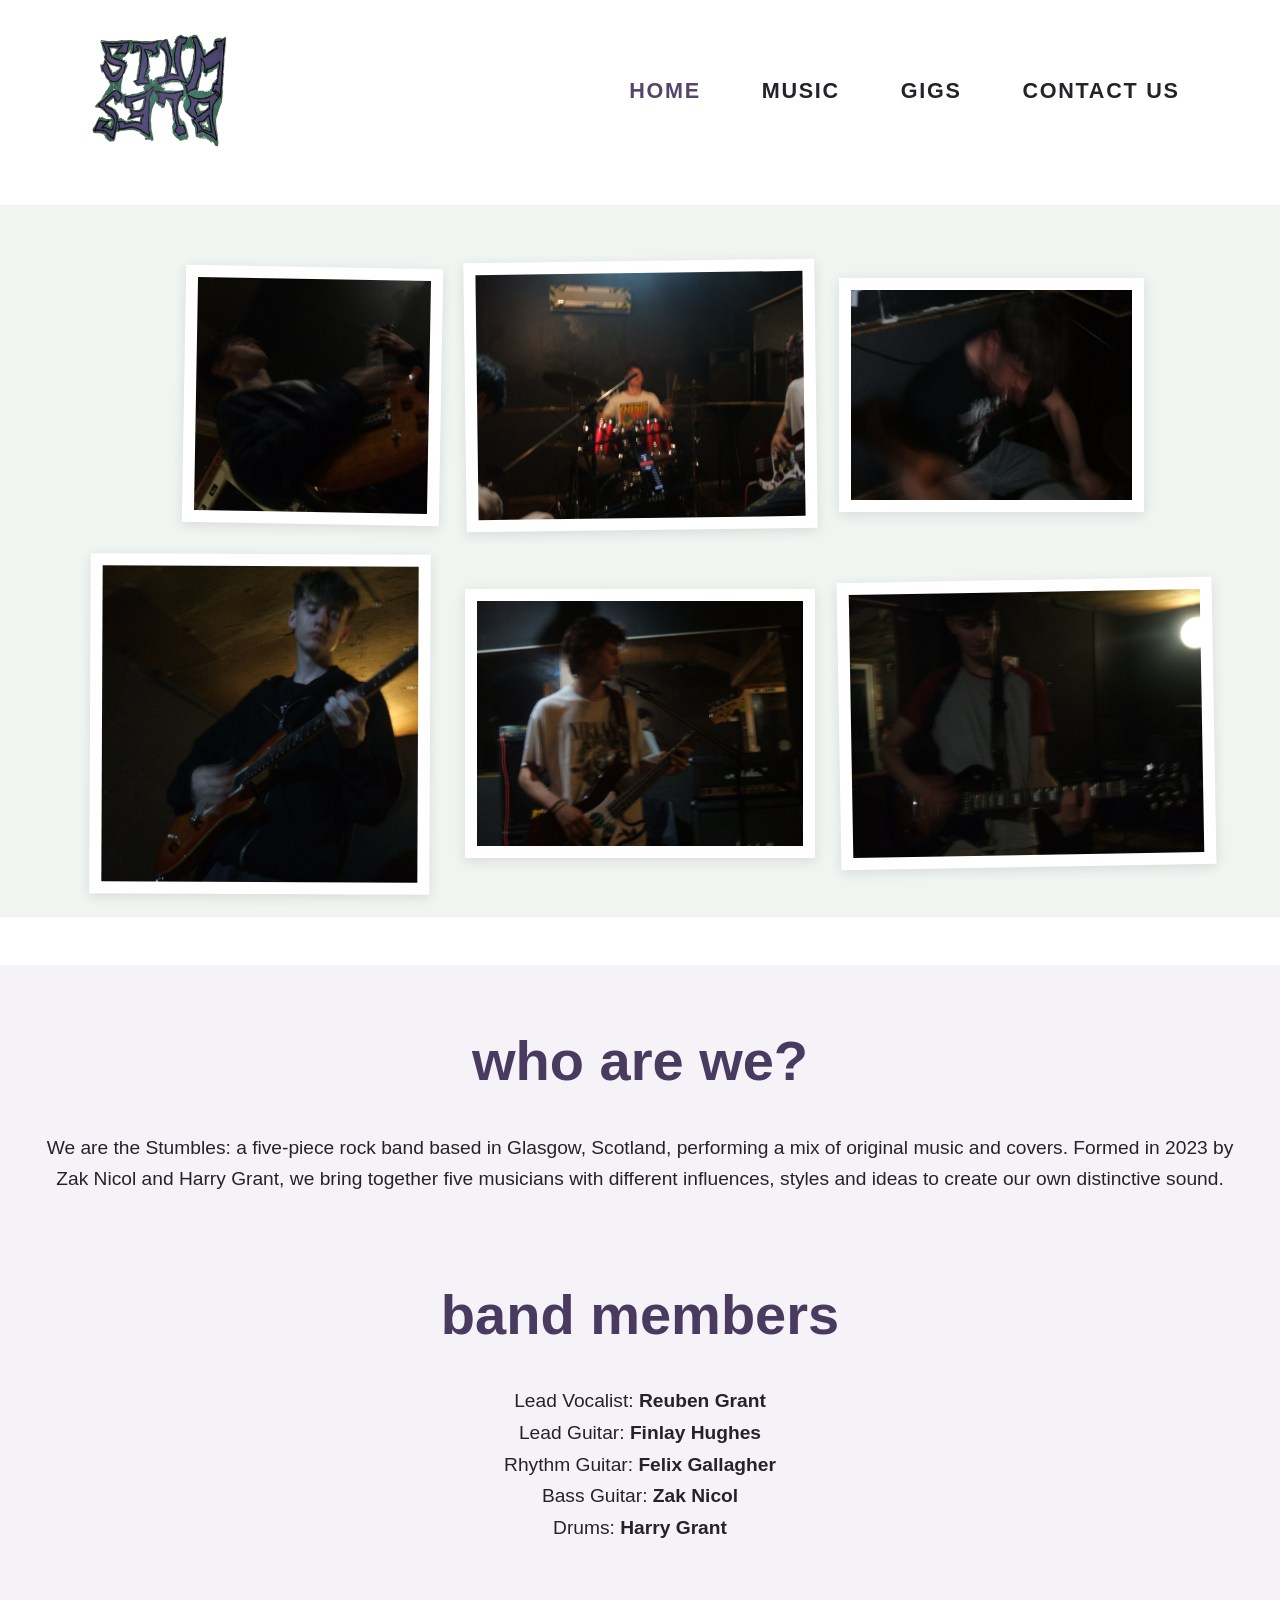
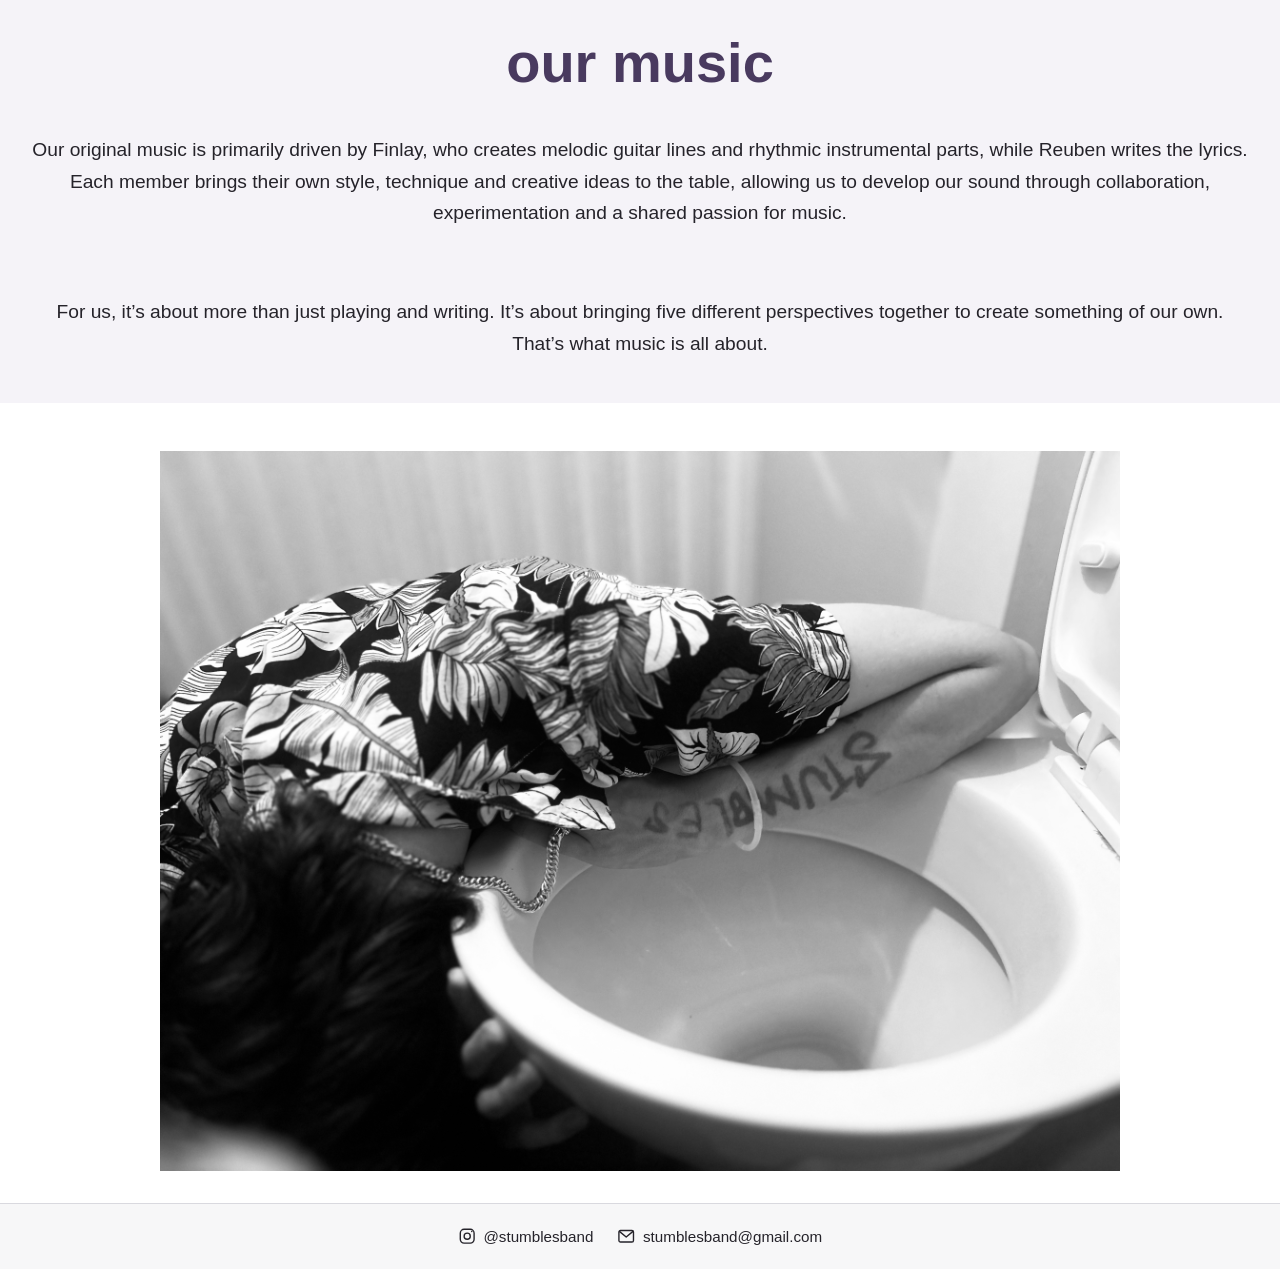
==== index.html @ 41dae3b1 "Fix HTML formatting and structure" ====
<!DOCTYPE html>
<html>
	<head>
		<title>Stumbles | Official Website</title>
		<meta charset="UTF-8">
		<link rel="icon" href="translogo.png" type="image/png">
		<link rel="stylesheet" href="stylesheet.css">
	</head>
		
	<body>
		<div id="navbar">
			<a class="navbar-logo" href="index.html" aria-label="Stumbles home">
				<img src="translogo.png" alt="Stumbles">
			</a>
			<ul>
				<li><a href="index.html" aria-current="page">HOME</a></li>
				<li><a href="music.html">MUSIC</a></li>
				<li><a href="gigs.html">GIGS</a></li>
				<li><a href="contact.html">CONTACT US</a></li>
			</ul>
		</div>
		<div id="band-gallery">
			<div class="gallery-grid">
				<figure>
					<img src="bald.jpg" alt="Band member playing guitar">
				</figure>
				<figure>
					<img src="harry1.jpg" alt="Musician playing guitar at rehearsal">
				</figure>
				<figure>
					<img src="harry2.jpg" alt="Band member performing beside a microphone">
				</figure>
				<figure>
					<img src="bald2.jpg" alt="Musician playing guitar in a rehearsal space">
				</figure>
				<figure>
					<img src="zak.jpg" alt="Guitarist playing in a dimly lit room">
				</figure>
				<figure>
					<img src="felix.jpg" alt="Band member performing with a guitar">
				</figure>
			</div>
		</div>
		<div id="intro">
			<h1>who are we?</h1>
			<p>We are the Stumbles: a five-piece rock band based in Glasgow, Scotland, performing a mix of original music and covers. Formed in 2023 by Zak Nicol and Harry Grant, we bring together five musicians with different influences, styles and ideas to create our own distinctive sound.</p>
			<br>
			<h1>band members</h1>
				<p>Lead Vocalist: <strong>Reuben Grant</strong>
				<br>Lead Guitar: <strong>Finlay Hughes</strong>
				<br>Rhythm Guitar: <strong>Felix Gallagher</strong>
				<br>Bass Guitar: <strong>Zak Nicol</strong>
				<br>Drums: <strong>Harry Grant</strong></p>
			<br>
			<h1>our music</h1>
			<p>Our original music is primarily driven by Finlay, who creates melodic guitar lines and rhythmic instrumental parts, while Reuben writes the lyrics. Each member brings their own style, technique and creative ideas to the table, allowing us to develop our sound through collaboration, experimentation and a shared passion for music.</p>
		    <br>
			<p>For us, it’s about more than just playing and writing. It’s about bringing five different perspectives together to create something of our own. That’s what music is all about.</p>
		</div>
		
		<figure class="zaktoilet-display">
			<img src="zaktoilet.png" alt="Band member in a humorous bathroom photo">
		</figure>
		
		<footer class="site-footer">
			<div class="footer-links">
				<a href="https://www.instagram.com/stumblesband" target="_blank" rel="noopener noreferrer">
					<svg viewBox="0 0 24 24" aria-hidden="true"><rect x="3" y="3" width="18" height="18" rx="5"></rect><circle cx="12" cy="12" r="4"></circle><circle class="icon-fill" cx="18" cy="6" r="1"></circle></svg>
					<span>@stumblesband</span>
				</a>
				<a href="mailto:stumblesband@gmail.com">
					<svg viewBox="0 0 24 24" aria-hidden="true"><rect x="2.5" y="4.5" width="19" height="15" rx="2"></rect><path d="m3.5 6 8.5 7 8.5-7"></path></svg>
					<span>stumblesband@gmail.com</span>
				</a>
			</div>
		</footer>
		
	</body>
</html>
---- stylesheet.css ----
:root {
  color-scheme: light;
  --background: #ffffff;
  --surface: #f7f7f8;
  --border: #d9d9df;
  --panel-purple: #f5f3f8;
  --panel-green: #f1f5f2;
  --green-heading: #345b45;
  --text: #25232a;
  --accent: #55456d;
}

body {
  background: var(--background);
  color: var(--text);
  font-family: "Helvetica Neue", Helvetica, Arial, sans-serif;
  margin: 0;
  min-height: 100vh;
  font-size: 1.1rem;
  line-height: 1.65;
  text-align: center;
}

body > :where(:not(#navbar):not(.site-footer)) {
  box-sizing: border-box;
  margin: 3rem 0 0;
  max-width: none;
  padding: 1.5rem 2rem;
  width: 100%;
}

body > div:not(#navbar):not(.site-footer):nth-of-type(even) {
  background: var(--panel-green);
}

body > div:not(#navbar):not(.site-footer):nth-of-type(odd) {
  background: var(--panel-purple);
}

body > .site-footer {
  background: var(--surface);
  border-top: 1px solid var(--border);
  font-size: 0.95rem;
  margin-top: 2rem;
  padding: 1.25rem 1rem;
}

.contact-panel {
  background: var(--surface);
  border: 1px solid var(--border);
  border-radius: 0.75rem;
  box-shadow: 0 8px 24px rgb(37 35 42 / 8%);
  margin: 3rem auto;
  max-width: 900px;
  padding: 2rem;
  width: calc(100% - 3rem);
}

.site-footer.contact-panel {
  margin: 3rem auto;
  padding: 2rem;
}

.contact-panel h1 {
  color: #493a5f;
  font-family: "Helvetica Neue", Helvetica, Arial, sans-serif;
  margin: 0 0 1.5rem;
}

.contact-panel .footer-links {
  gap: 1rem;
}

.contact-method {
  background: var(--background);
  border: 1px solid var(--border);
  border-radius: 0.5rem;
  flex: 1 1 18rem;
  justify-content: flex-start;
  min-height: 5rem;
  padding: 1rem;
  transition: background-color 160ms ease, border-color 160ms ease;
}

.contact-method:hover,
.contact-method:focus-visible {
  background: var(--panel-purple);
  border-color: var(--accent);
  text-decoration: none;
}

.contact-panel .footer-links a:hover,
.contact-panel .footer-links a:focus-visible {
  text-decoration: none;
}

.contact-method > span {
  display: flex;
  flex-direction: column;
  line-height: 1.4;
  text-align: left;
}

.contact-method strong {
  color: var(--text);
}

.contact-panel .footer-links svg {
  flex: 0 0 auto;
  height: 2rem;
  width: 2rem;
}

.site-footer h2 {
  font-size: 1.5rem;
  margin: 0 0 0.6rem;
}

.footer-links {
  align-items: center;
  display: flex;
  flex-wrap: wrap;
  gap: 0.75rem 1.5rem;
  justify-content: center;
}

.footer-links a {
  align-items: center;
  color: var(--text);
  display: inline-flex;
  gap: 0.45rem;
  text-decoration: none;
}

.footer-links a:hover,
.footer-links a:focus-visible {
  color: var(--accent);
  text-decoration: underline;
  text-underline-offset: 0.2em;
}

.footer-links svg {
  fill: none;
  height: 1.15rem;
  stroke: currentColor;
  stroke-linecap: round;
  stroke-linejoin: round;
  stroke-width: 1.8;
  width: 1.15rem;
}

.footer-links .icon-fill {
  fill: currentColor;
  stroke: none;
}

img {
  display: block;
  margin: auto;
  width: 35%;
}

.zaktoilet-display {
  aspect-ratio: 16 / 9;
  margin: 3rem 0 0 calc(50% - 50vw);
  overflow: hidden;
  position: relative;
  width: 100vw;
}

.zaktoilet-display img {
  left: 50%;
  height: 100vw;
  max-width: none;
  object-fit: contain;
  position: absolute;
  top: 50%;
  transform: translate(-50%, -50%) rotate(90deg);
  width: 56.25vw;
}

h1,
h2,
h3 {
  color: #493a5f;
  line-height: 1.2;
}

h1 {
  font-size: clamp(2.4rem, 5vw, 3.5rem);
}

body > div:not(#navbar):not(.site-footer):nth-of-type(even) h1 {
  color: var(--green-heading);
}

h2 {
  font-size: clamp(1.8rem, 3.5vw, 2.5rem);
}

p {
  font-size: 1.2rem;
}

#intro ul {
  display: table;
  font: inherit;
  font-size: 1.2rem;
  margin: 0 auto;
  padding-left: 1.5rem;
  text-align: left;
}

a {
  color: var(--accent);
}

#band-gallery .gallery-grid {
  align-items: center;
  display: grid;
  gap: 1.5rem;
  grid-template-columns: repeat(12, minmax(0, 1fr));
  margin: 2rem auto 0;
  max-width: 1100px;
  width: 100%;
}

#band-gallery figure {
  background: var(--background);
  box-shadow: 0 3px 12px rgb(37 35 42 / 12%);
  margin: 0;
  padding: 0.75rem;
}

#band-gallery figure:nth-child(1) {
  grid-column: 2 / span 3;
  transform: rotate(1deg);
}

#band-gallery figure:nth-child(2) {
  grid-column: 5 / span 4;
  transform: rotate(-0.75deg);
}

#band-gallery figure:nth-child(3) {
  grid-column: 9 / span 4;
  width: 80%
}

#band-gallery figure:nth-child(5) {
  grid-column: span 4;
}

#band-gallery figure:nth-child(4) {
  grid-column: span 4;
  transform: rotate(0.25deg);
  width: 90%;
}

#band-gallery figure:nth-child(6) {
  grid-column: span 4;
  transform: rotate(-1deg);
  width: 100%
}

#band-gallery figure img {
  aspect-ratio: 4 / 3;
  display: block;
  margin: 0;
  object-fit: cover;
  width: 100%;
}

#band-gallery figure:nth-child(1) img,
#band-gallery figure:nth-child(4) img {
  aspect-ratio: 1 / 1;
}

.gigs-page {
  box-sizing: border-box;
  margin: 3rem auto;
  max-width: 1100px;
  padding: 0 1rem;
  width: 100%;
}

.gig-card {
  background: var(--background);
  border: 1px solid var(--border);
  border-radius: 1rem;
  box-shadow: 0 8px 24px rgb(37 35 42 / 8%);
  margin: 0 auto;
  max-width: 680px;
  overflow: hidden;
  text-align: left;
}

.venue-image-placeholder {
  aspect-ratio: 16 / 7;
  background: var(--panel-purple);
  border-bottom: 1px solid var(--border);
}

.gig-venue-name {
  font-size: 1.9rem;
  font-weight: 700;
  margin: 0;
  padding: 1.25rem 1.5rem;
  text-align: center;
}

.gig-details {
  padding: 1.5rem 2rem;
}

.gig-details p {
  align-items: baseline;
  border-bottom: 1px solid var(--border);
  display: flex;
  gap: 1rem;
  justify-content: space-between;
  margin: 0;
  min-height: 3rem;
  padding: 0.65rem 0;
}

.gig-details p:last-child {
  border-bottom: 0;
}

.gig-details p strong {
  color: var(--text);
}

.gig-details p span {
  color: var(--accent);
  min-width: 35%;
}

input,
textarea,
select,
button {
  background: var(--surface);
  border: 1px solid var(--border);
  color: var(--text);
}

#navbar {
  align-items: center;
  background: var(--background);
  box-sizing: border-box;
  display: flex;
  gap: 2rem;
  margin: 1.5rem auto 0;
  max-width: none;
  padding: 0.5rem max(1rem, calc((100vw - 1100px) / 2));
  position: sticky;
  top: 0;
  width: 100%;
  z-index: 10;
}

.navbar-logo {
  display: block;
  flex: 0 0 auto;
  position: relative;
  z-index: 1;
}

.navbar-logo img {
  display: block;
  height: auto;
  margin: 0;
  width: 140px;
}

#navbar ul {
  align-items: center;
  display: flex;
  flex: 1;
  flex-wrap: wrap;
  gap: 0.5rem 2.5rem;
  justify-content: flex-end;
  list-style: none;
  margin: 0;
  padding: 0;
  position: relative;
  z-index: 1;
}

#navbar ul a {
  background: transparent;
  border-radius: 0.35rem;
  color: var(--text);
  display: block;
  font-family: "Helvetica Neue", Helvetica, Arial, sans-serif;
  font-size: 1.35rem;
  font-weight: 700;
  letter-spacing: 0.08em;
  padding: 1.25rem 0.65rem;
  position: relative;
  text-decoration: none;
  transition: background-color 160ms ease, color 160ms ease;
}

#navbar ul a:hover,
#navbar ul a:focus-visible {
  color: var(--accent);
  font-weight: 900;
}

#navbar ul a:focus-visible {
  outline: 2px solid var(--accent);
  outline-offset: 2px;
}

#navbar ul a[aria-current="page"] {
  background: transparent;
  color: var(--accent);
  font-weight: 900;
}

@media (max-width: 520px) {
  #navbar {
    align-items: flex-start;
    flex-direction: column;
    gap: 0.5rem;
  }

  .navbar-logo img {
    width: 115px;
  }

  #navbar ul {
    flex: auto;
    width: 100%;
    column-gap: 1.5rem;
  }

  #navbar ul a {
    font-size: 1.2rem;
  }

  #band-gallery .gallery-grid {
    gap: 0.75rem;
  }

  #band-gallery figure:nth-child(n) {
    grid-column: span 6;
    padding: 0.4rem;
  }

}
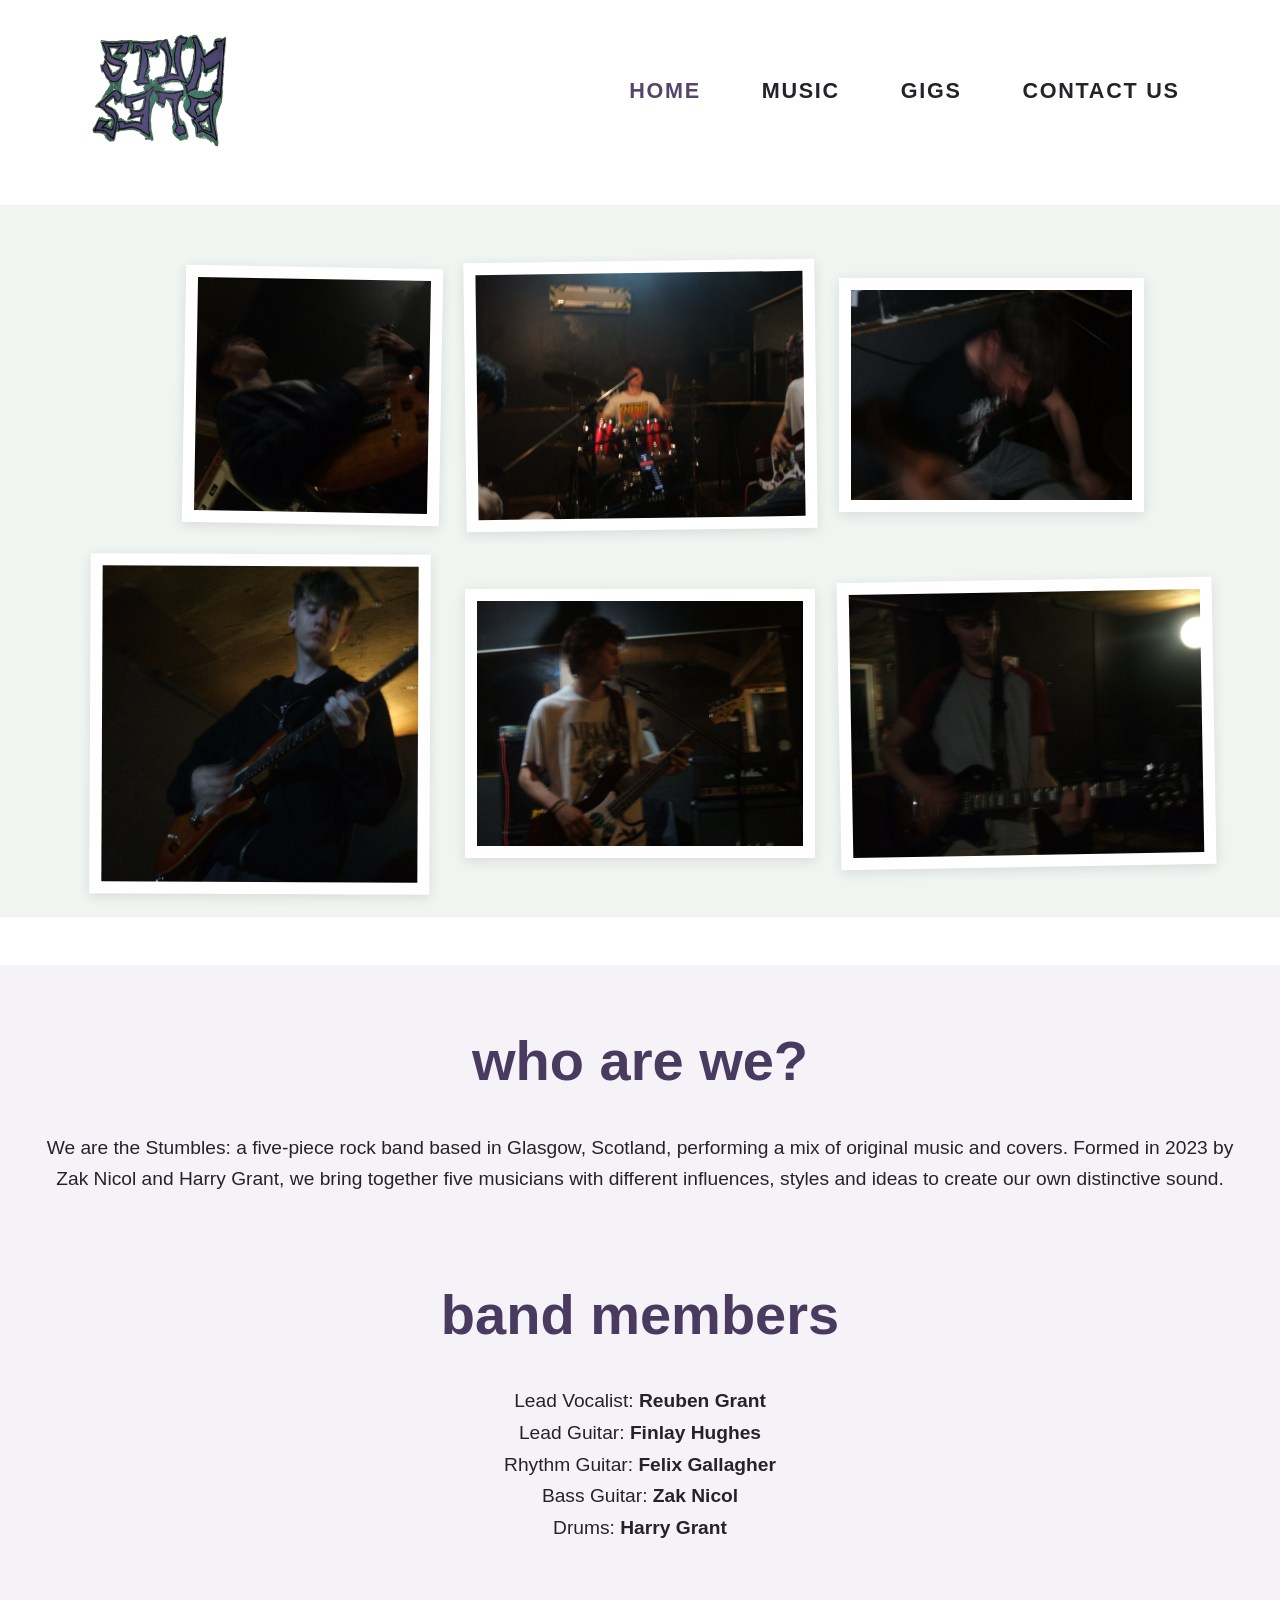
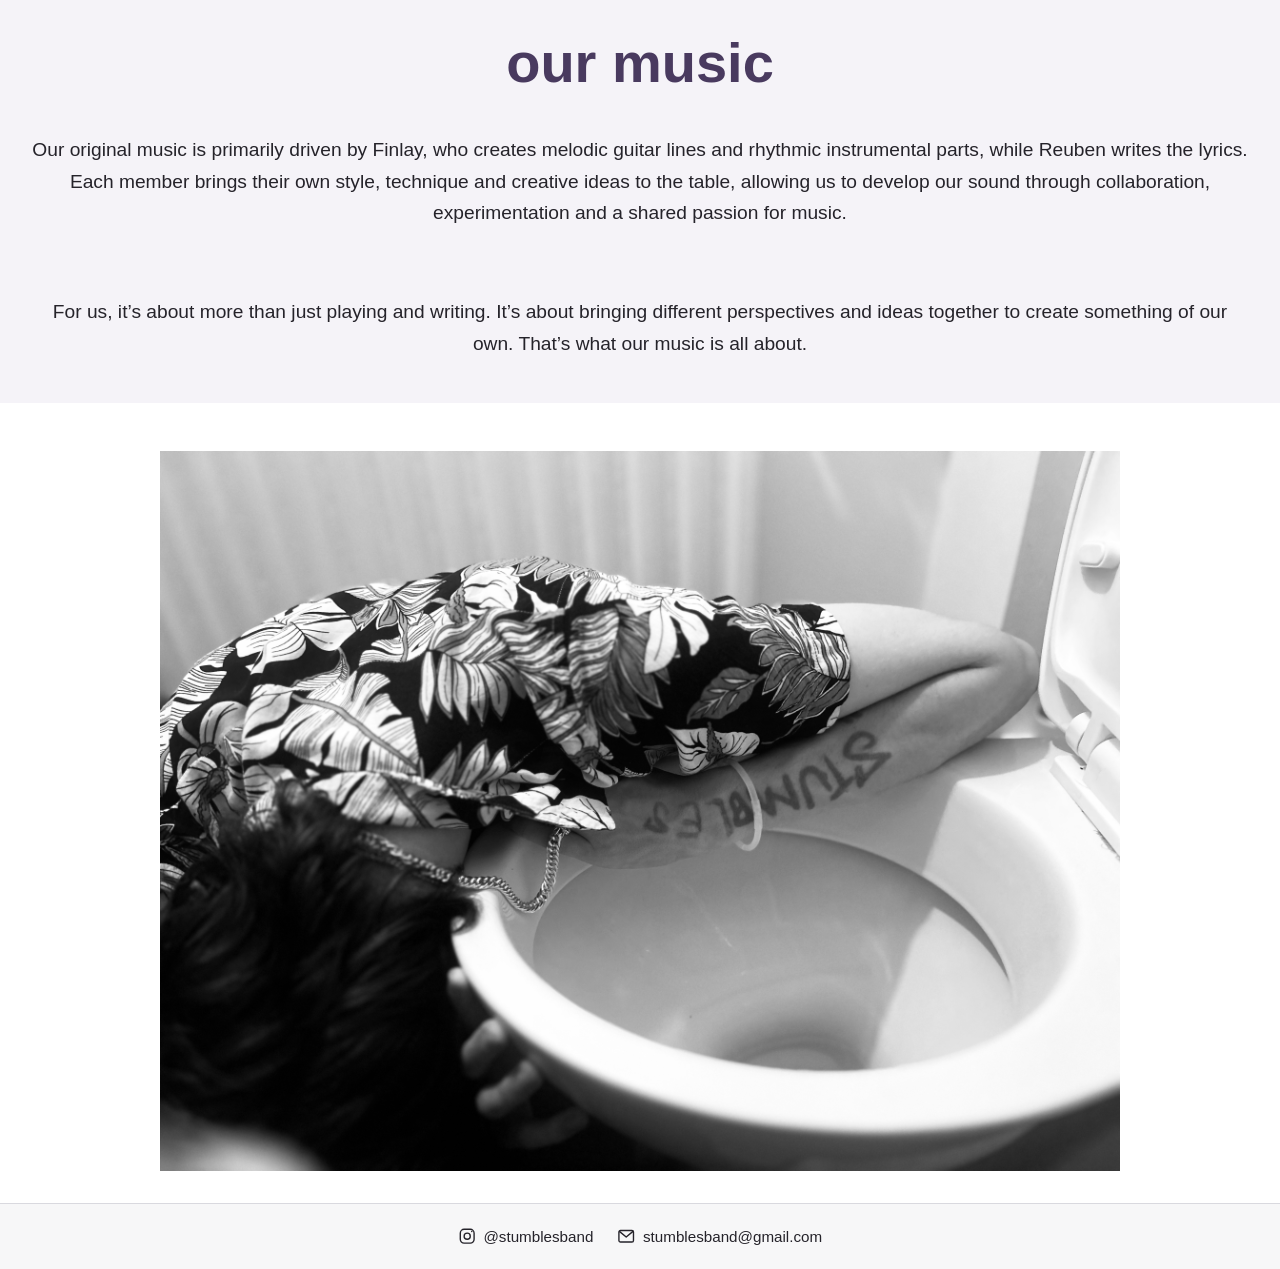
==== commit 3b746fe3: "Revise intro section for clarity and engagement Updated the content in the 'intro' section to better" ====
--- a/index.html
+++ b/index.html
@@ -55,7 +55,7 @@
 			<h1>our music</h1>
 			<p>Our original music is primarily driven by Finlay, who creates melodic guitar lines and rhythmic instrumental parts, while Reuben writes the lyrics. Each member brings their own style, technique and creative ideas to the table, allowing us to develop our sound through collaboration, experimentation and a shared passion for music.</p>
 		    <br>
-			<p>For us, it’s about more than just playing and writing. It’s about bringing five different perspectives together to create something of our own. That’s what music is all about.</p>
+			<p>For us, it’s about more than just playing and writing. It’s about bringing different perspectives and ideas together to create something of our own. That’s what our music is all about.</p>
 		</div>
 		
 		<figure class="zaktoilet-display">
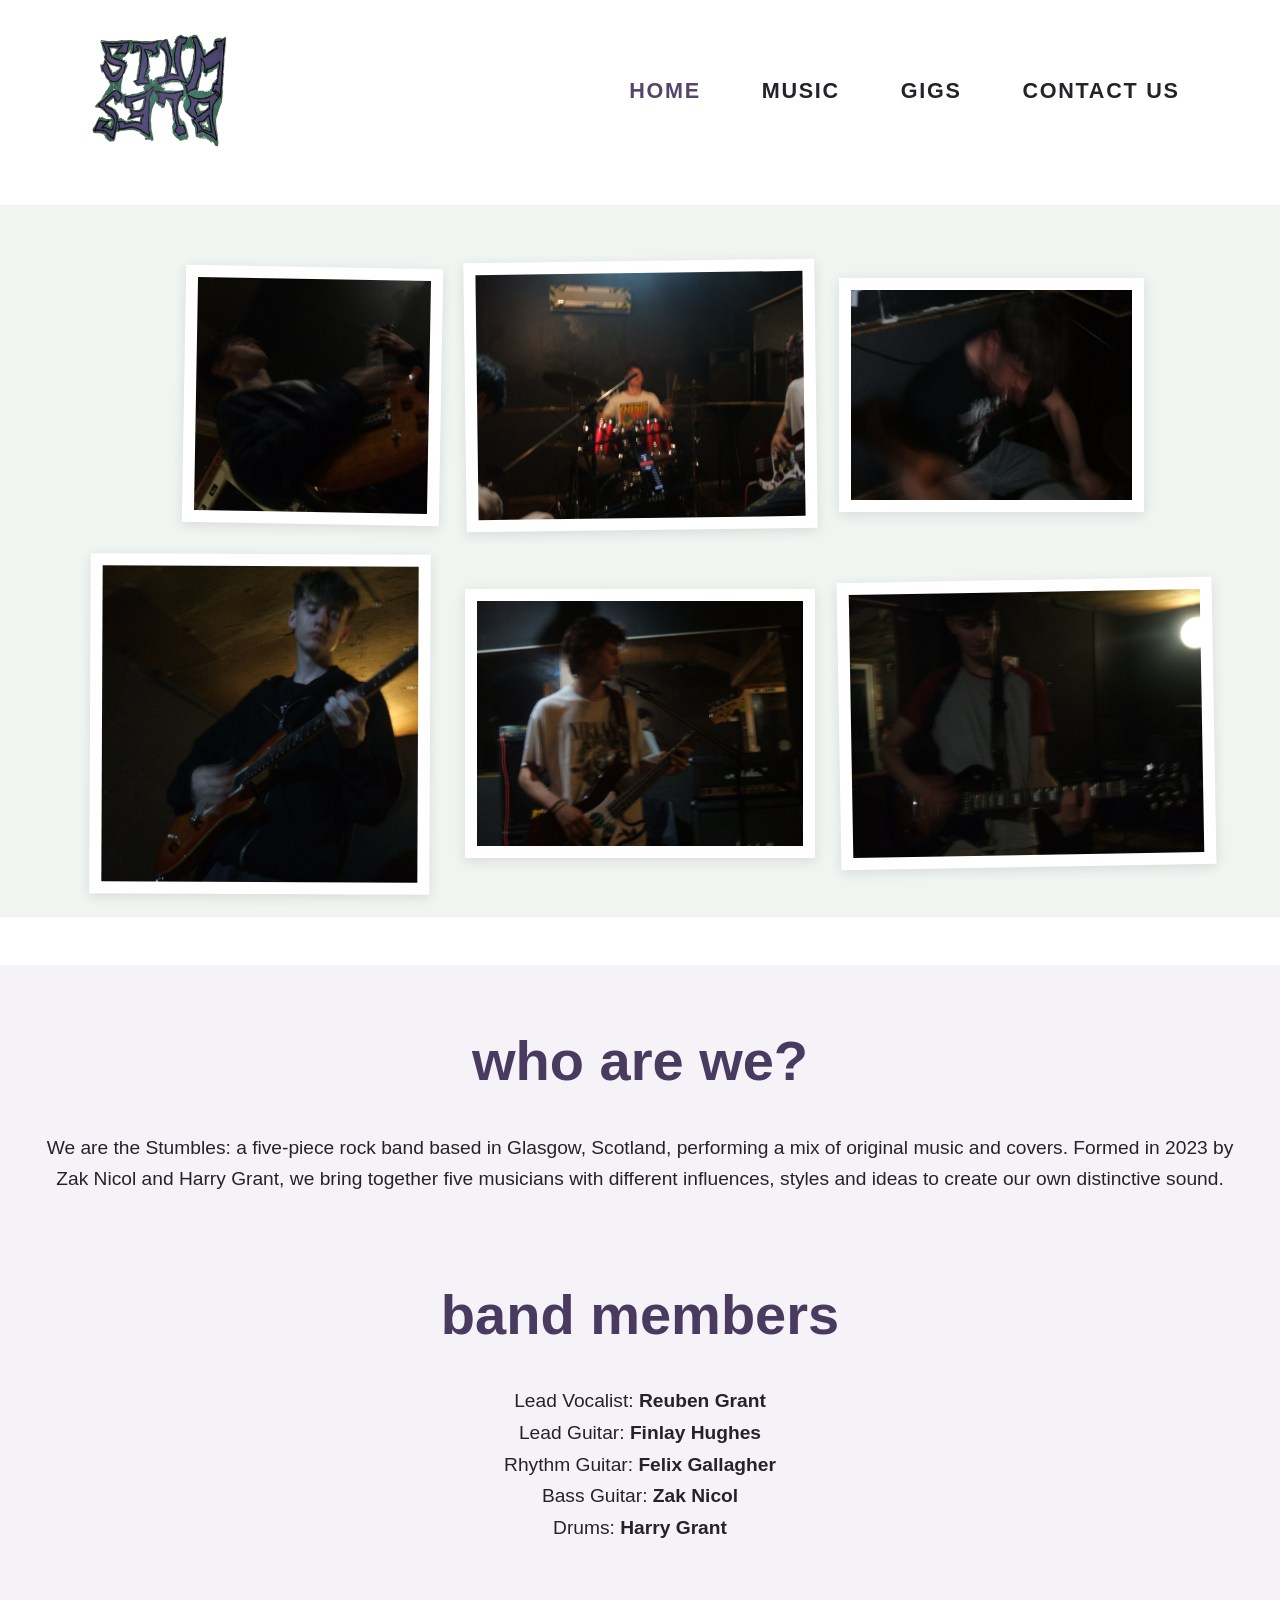
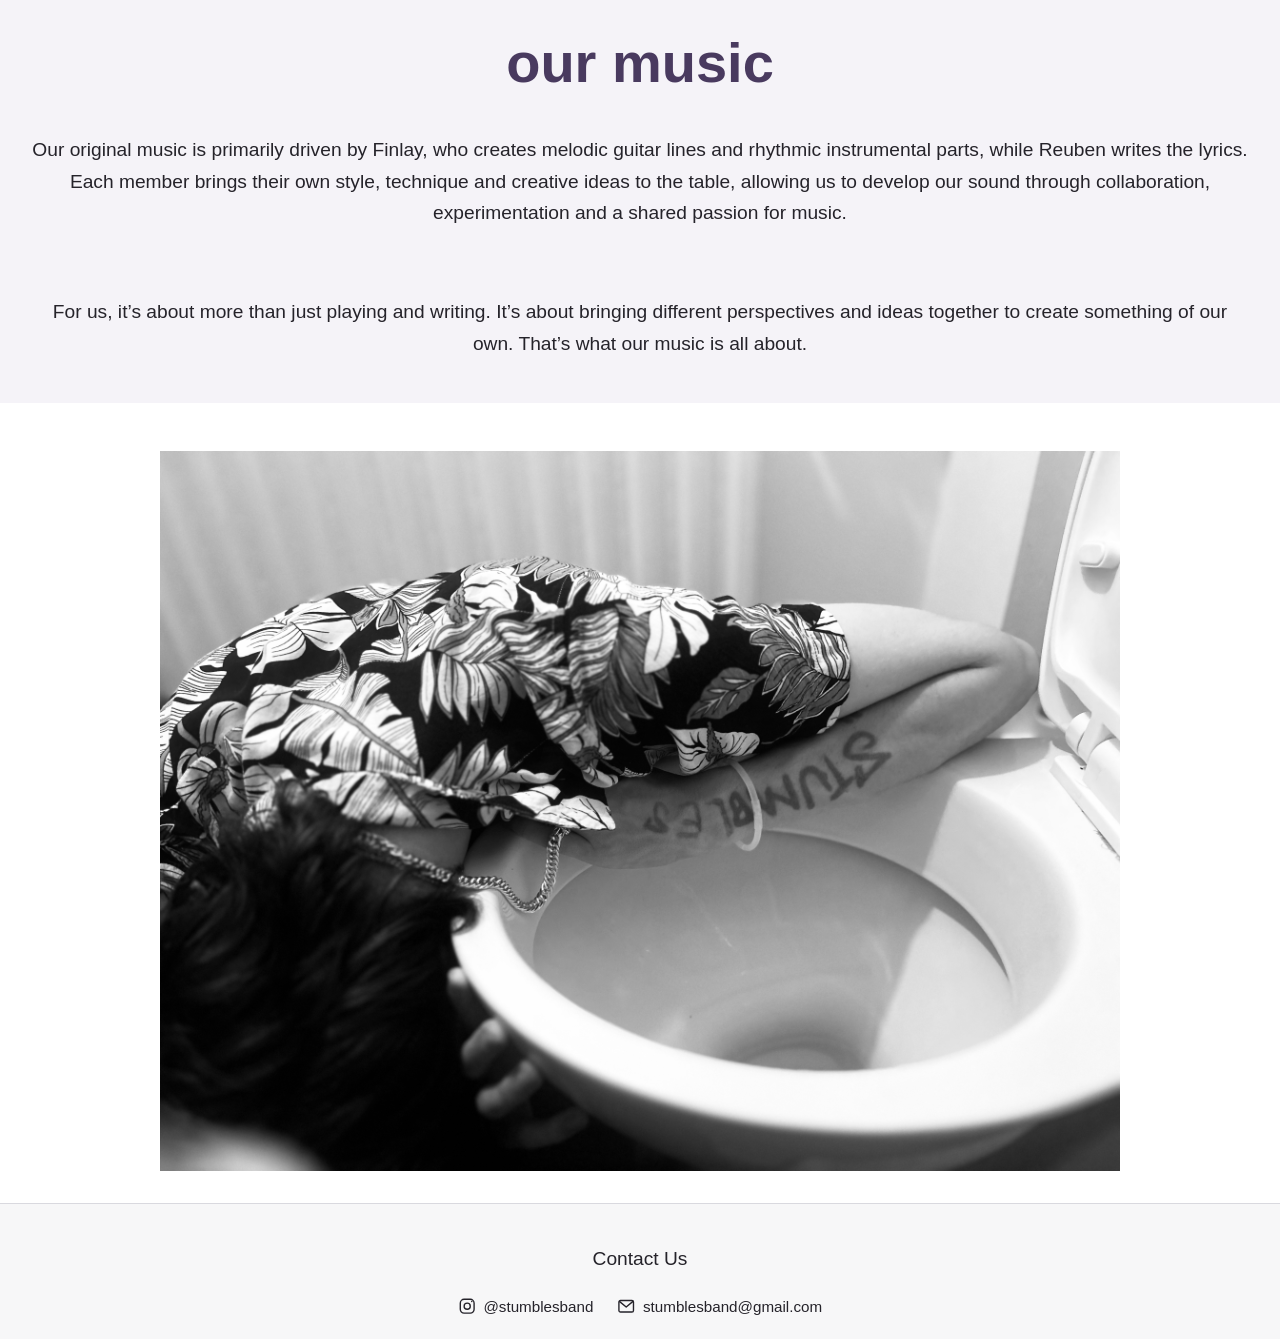
==== commit 8e343dcf: "Update index.html" ====
--- a/index.html
+++ b/index.html
@@ -6,7 +6,15 @@
 		<link rel="icon" href="translogo.png" type="image/png">
 		<link rel="stylesheet" href="stylesheet.css">
 	</head>
-		
+	<!-- Google tag (gtag.js) -->
+    <script async src="https://www.googletagmanager.com/gtag/js?id=G-TC7WT15F8K"></script>
+    <script>
+      window.dataLayer = window.dataLayer || [];
+      function gtag(){dataLayer.push(arguments);}
+      gtag('js', new Date());
+
+      gtag('config', 'G-TC7WT15F8K');
+    </script>	
 	<body>
 		<div id="navbar">
 			<a class="navbar-logo" href="index.html" aria-label="Stumbles home">
@@ -63,6 +71,7 @@
 		</figure>
 		
 		<footer class="site-footer">
+			<p>Contact Us</p>
 			<div class="footer-links">
 				<a href="https://www.instagram.com/stumblesband" target="_blank" rel="noopener noreferrer">
 					<svg viewBox="0 0 24 24" aria-hidden="true"><rect x="3" y="3" width="18" height="18" rx="5"></rect><circle cx="12" cy="12" r="4"></circle><circle class="icon-fill" cx="18" cy="6" r="1"></circle></svg>
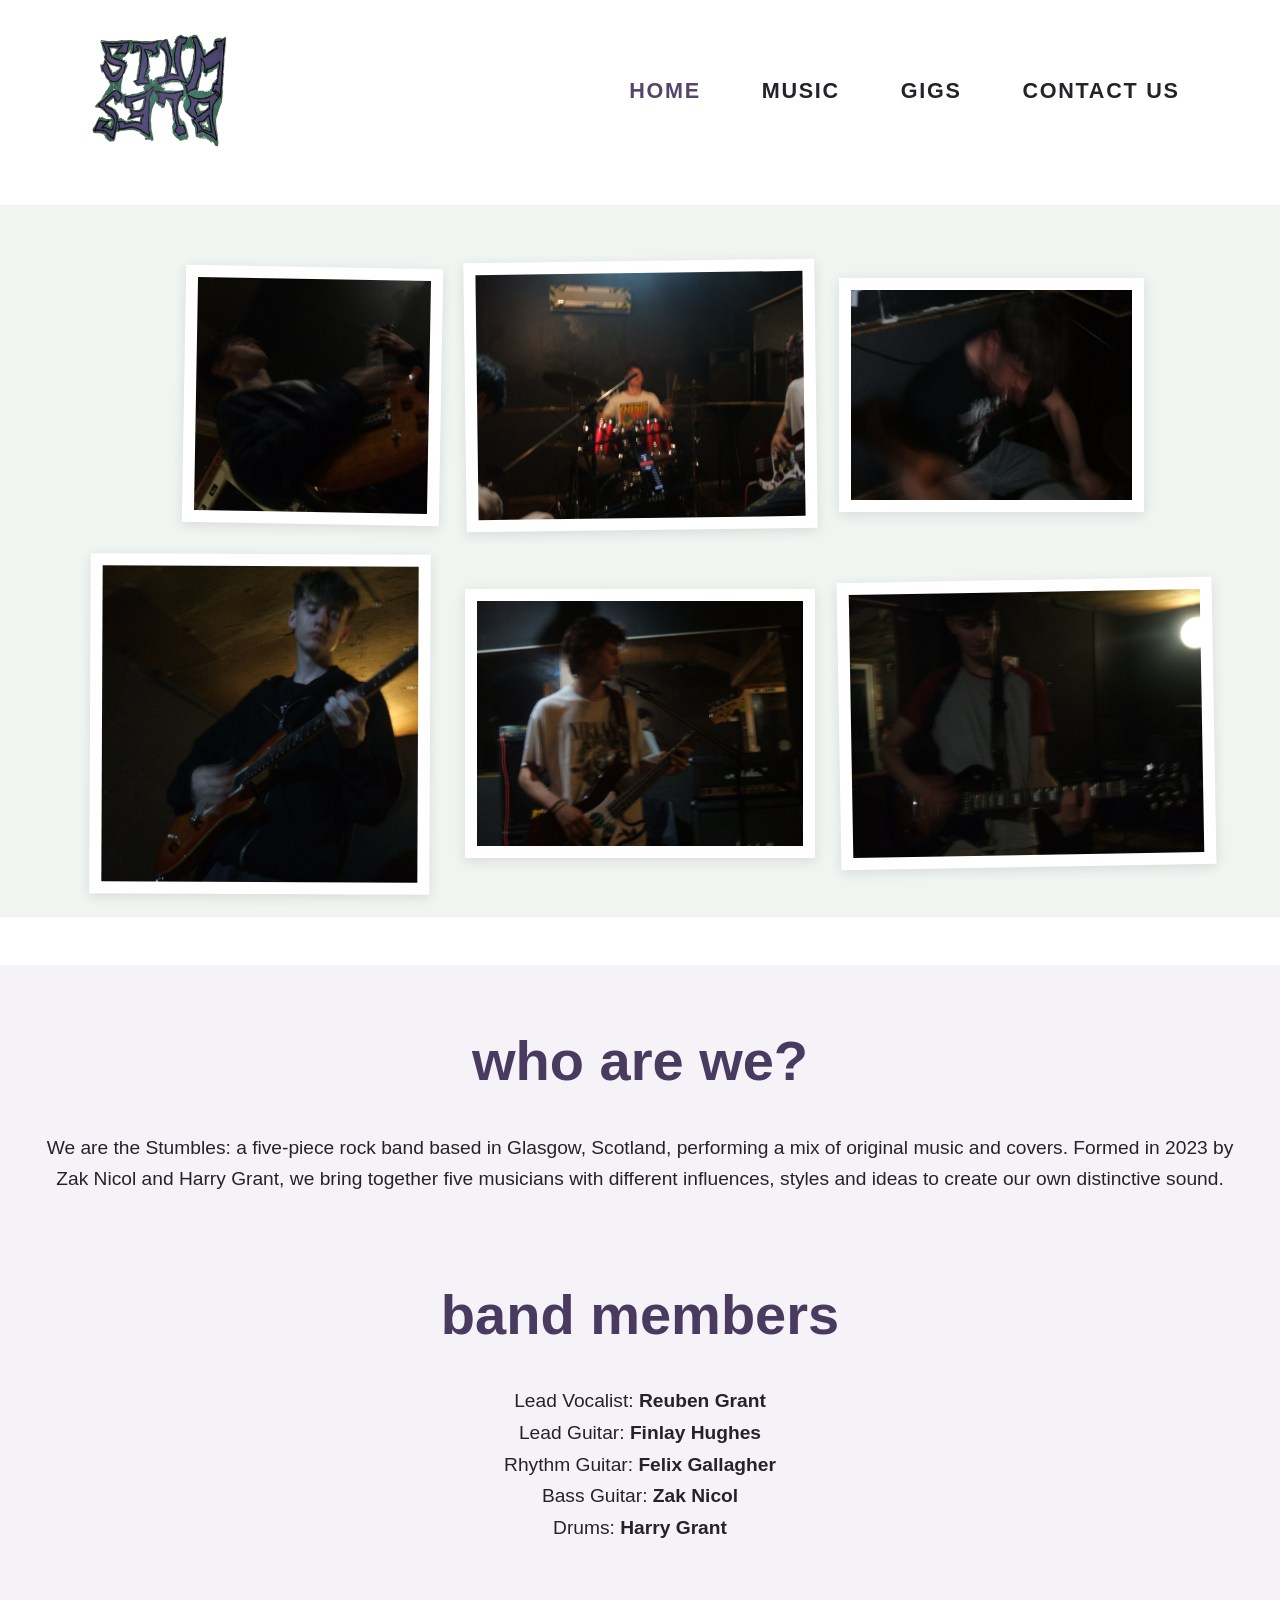
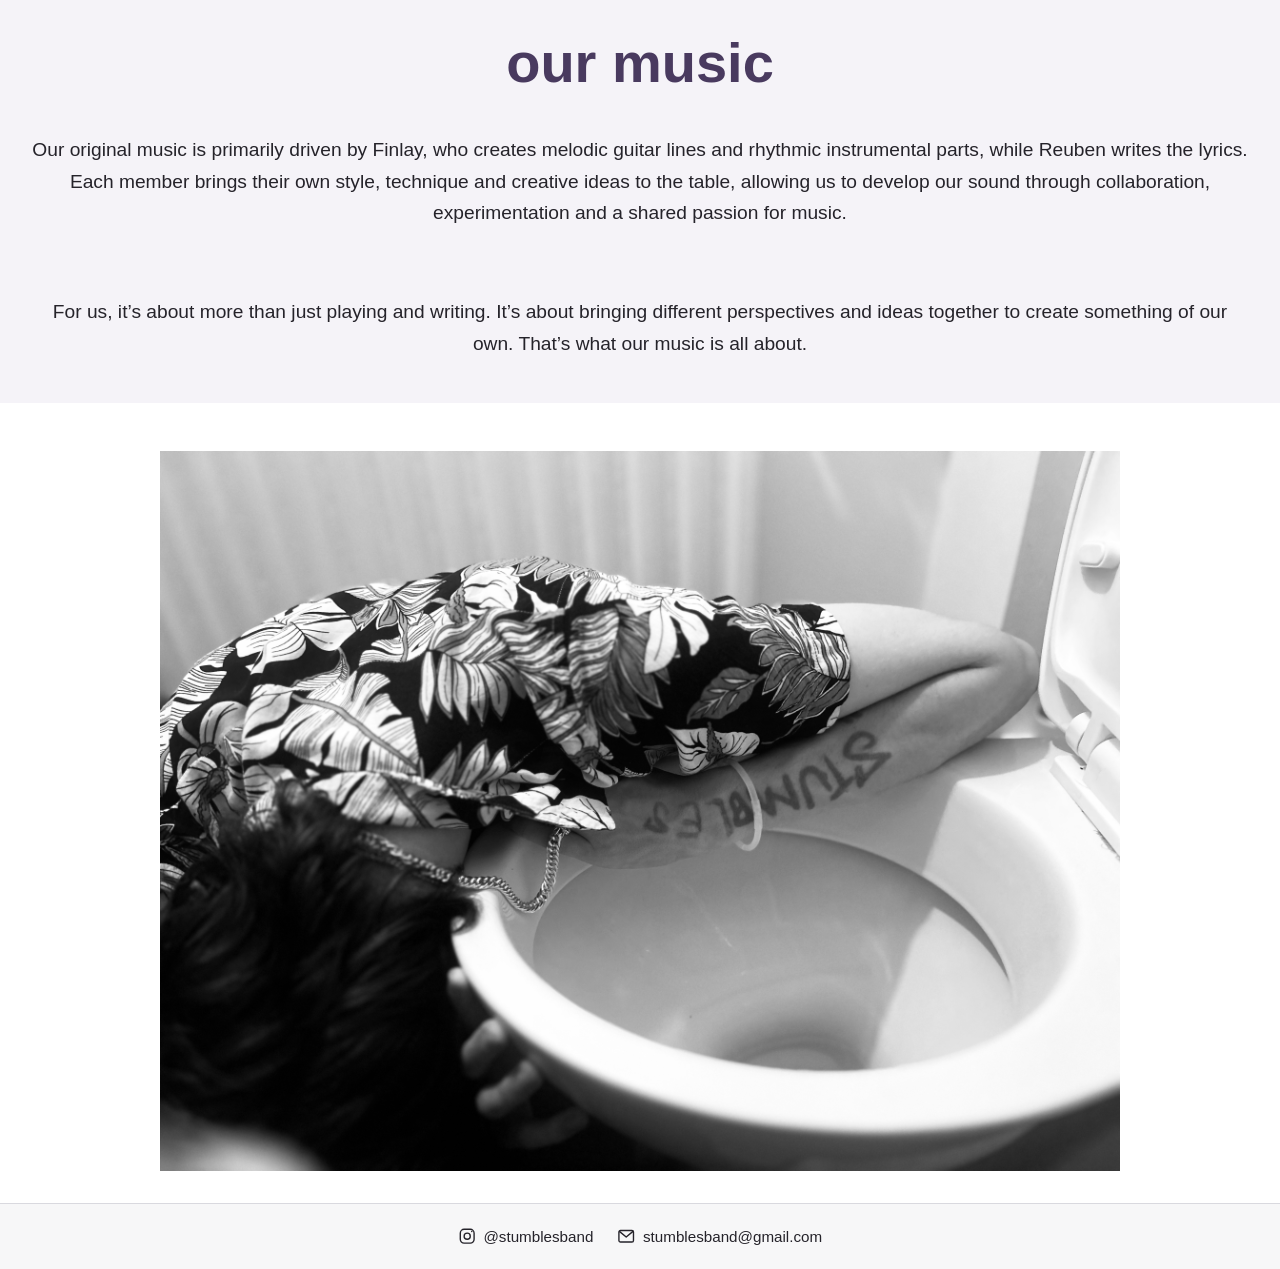
==== commit 87713d75: "Fix HTML formatting and structure" ====
--- a/index.html
+++ b/index.html
@@ -71,7 +71,6 @@
 		</figure>
 		
 		<footer class="site-footer">
-			<p>Contact Us</p>
 			<div class="footer-links">
 				<a href="https://www.instagram.com/stumblesband" target="_blank" rel="noopener noreferrer">
 					<svg viewBox="0 0 24 24" aria-hidden="true"><rect x="3" y="3" width="18" height="18" rx="5"></rect><circle cx="12" cy="12" r="4"></circle><circle class="icon-fill" cx="18" cy="6" r="1"></circle></svg>
